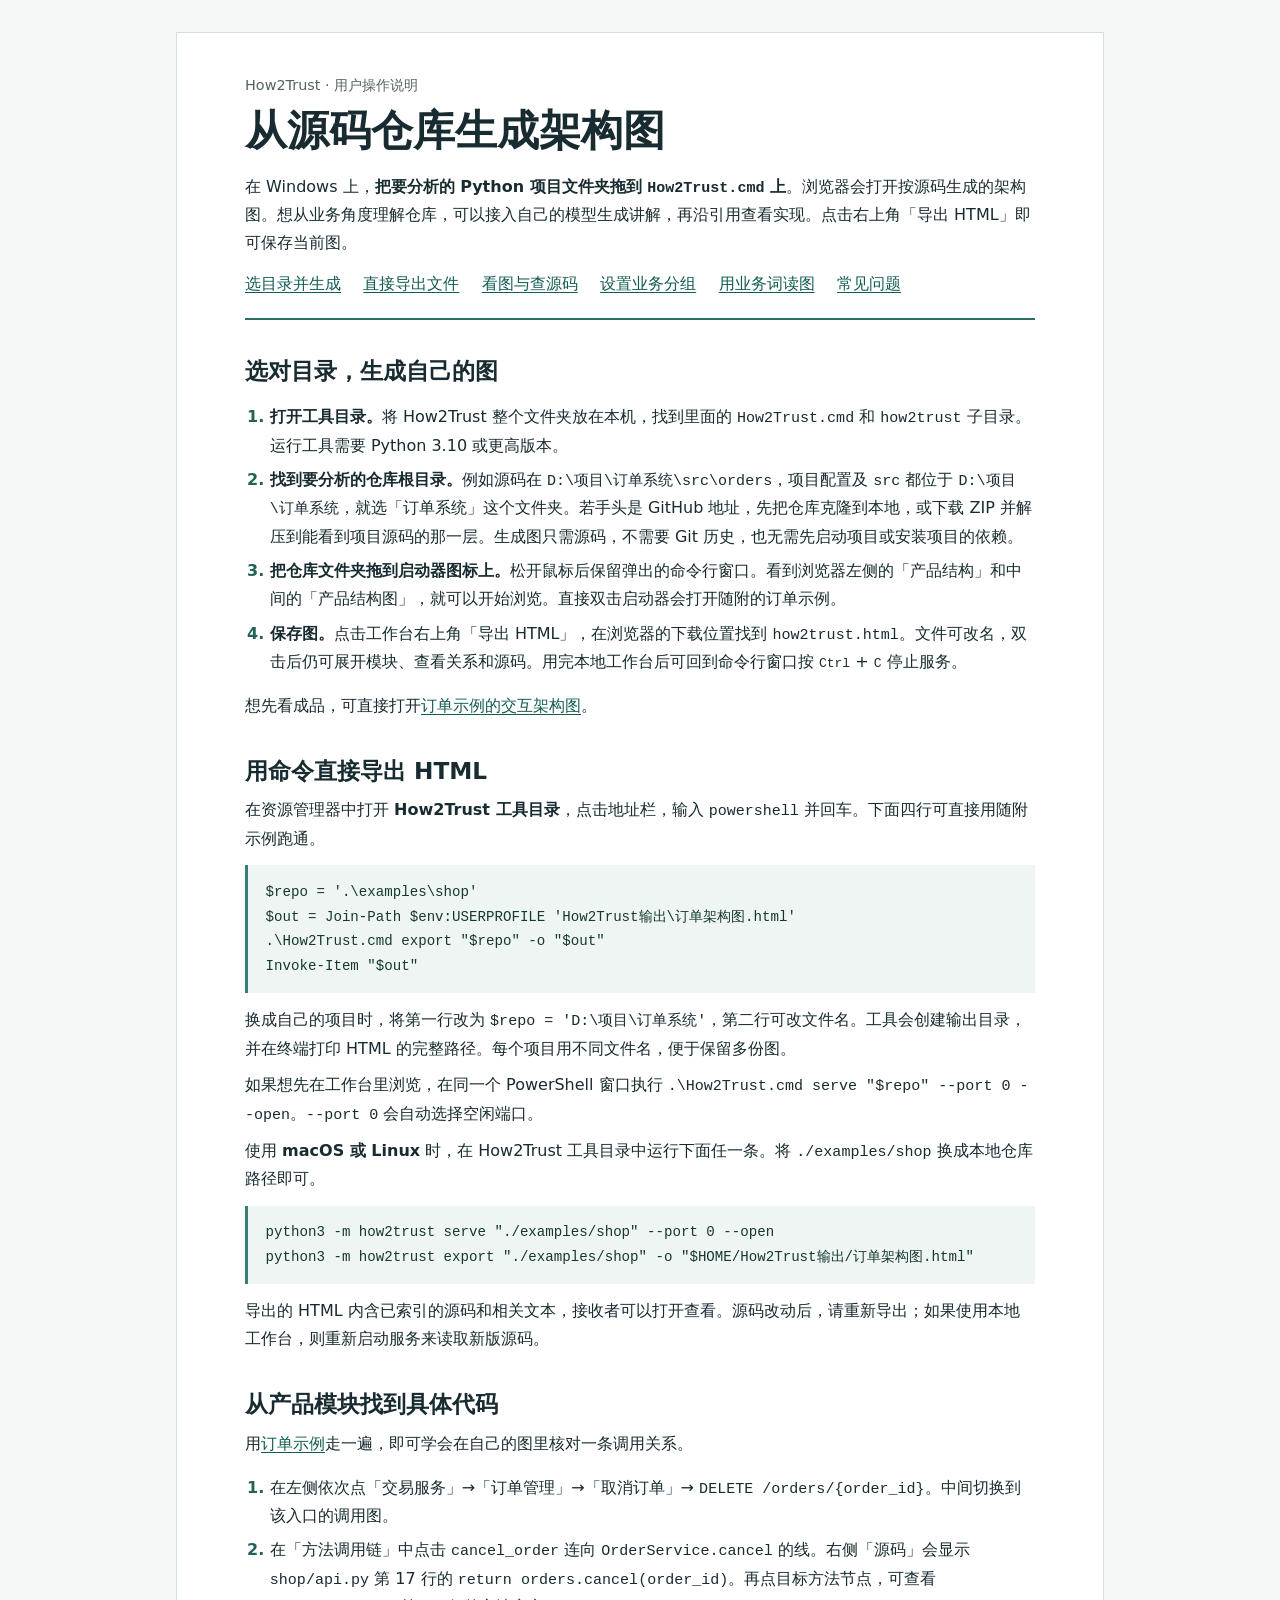
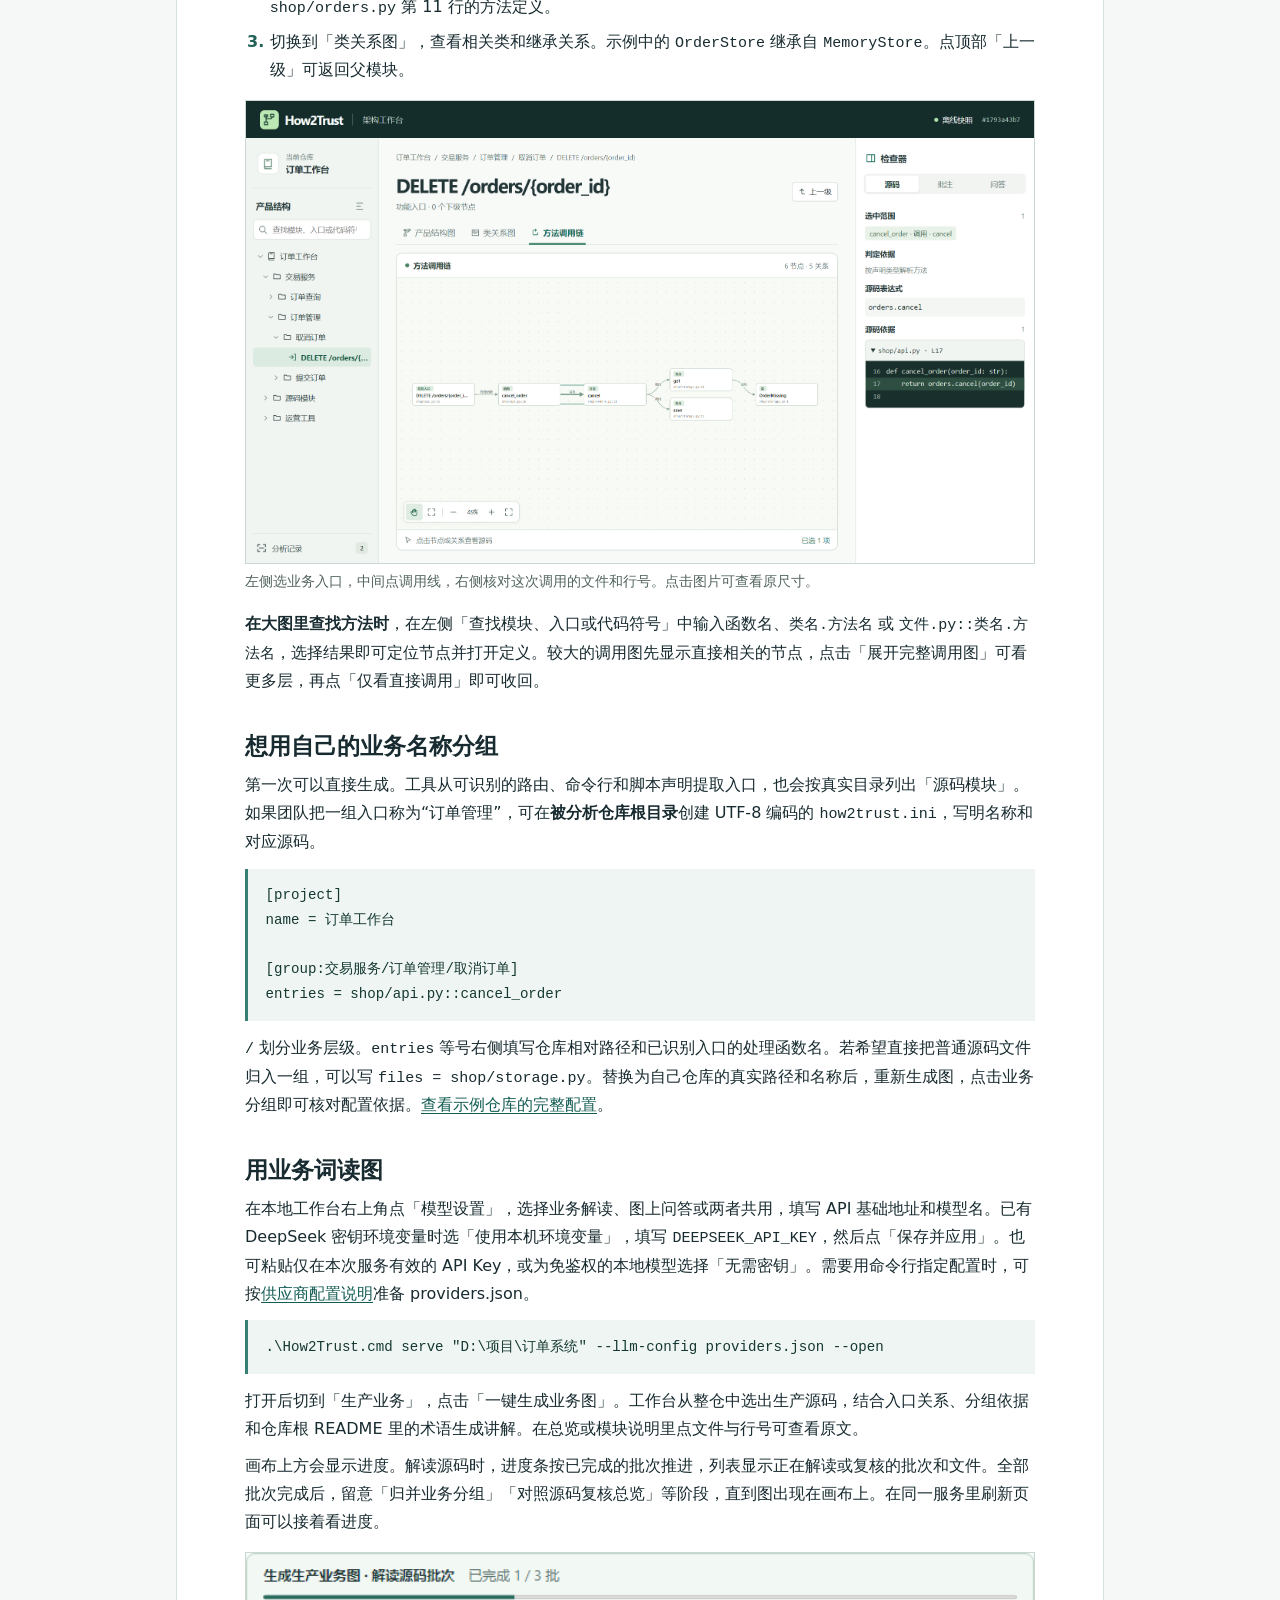
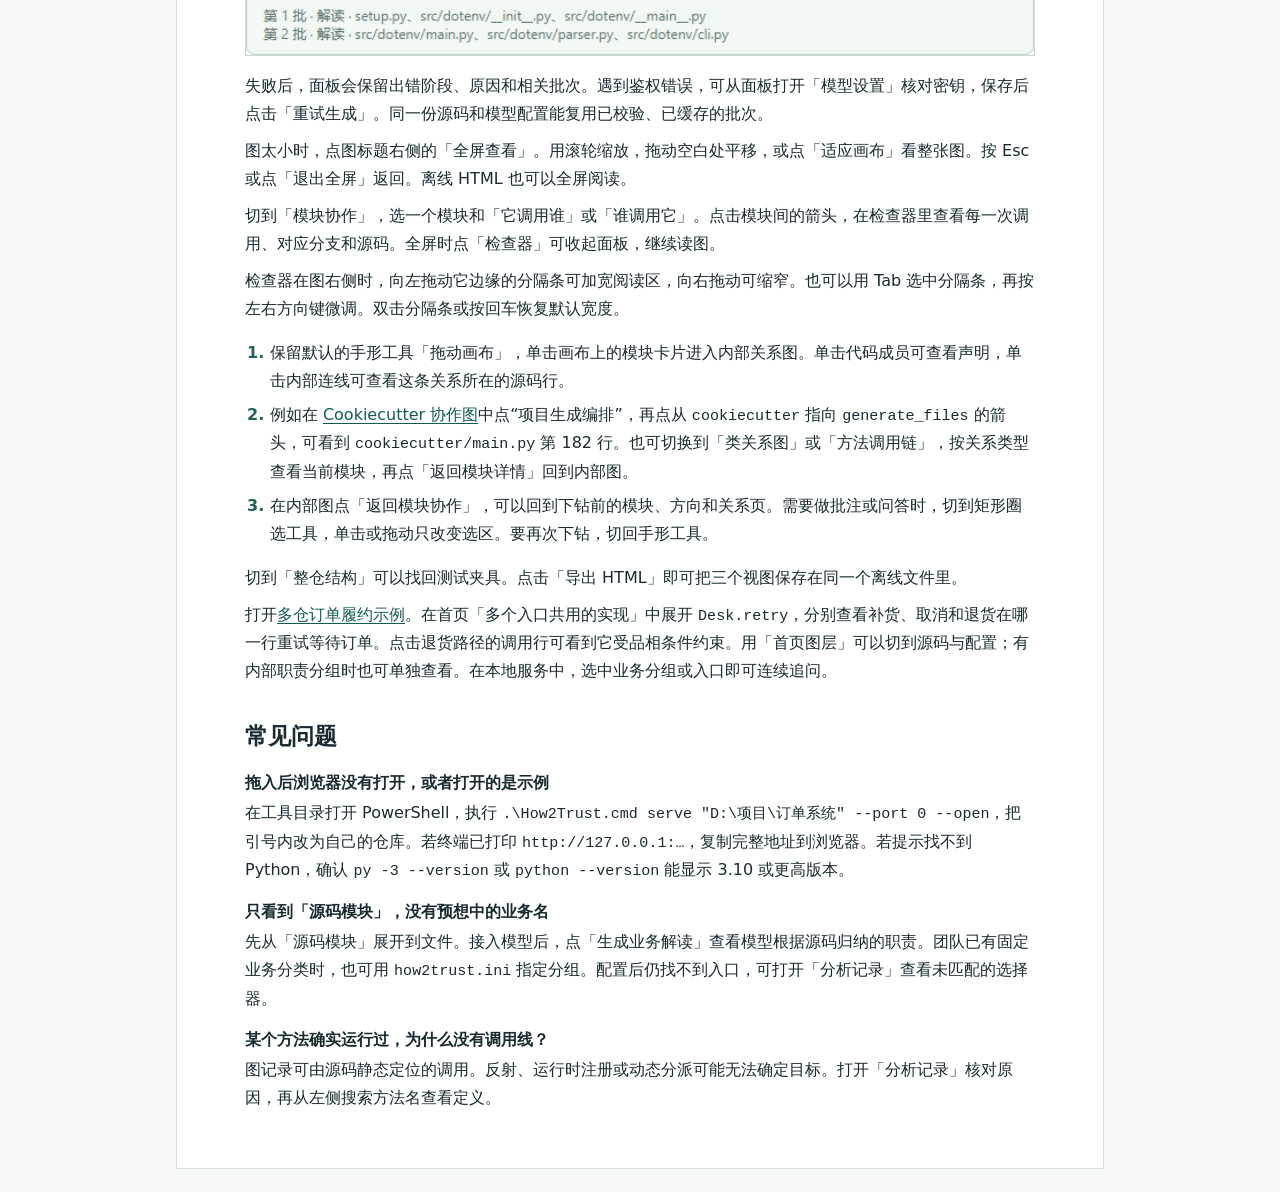
==== docs/从源码仓库生成架构图.html @ aecd78a7 "Initial release of ProductGrapher 0.3.0" ====
<!doctype html>
<html lang="zh-CN">
<head>
  <meta charset="utf-8">
  <meta name="viewport" content="width=device-width, initial-scale=1">
  <title>从源码仓库生成架构图 · How2Trust 操作说明</title>
  <style>
    :root { color-scheme: light; font-family: "Microsoft YaHei UI", "PingFang SC", system-ui, sans-serif; color: #182b30; background: #f6f8f7; }
    * { box-sizing: border-box; }
    body { margin: 0; line-height: 1.75; }
    main { max-width: 58rem; margin: 2rem auto; padding: 2.5rem clamp(1.1rem, 6vw, 4.25rem); background: white; border: 1px solid #d6e0dc; }
    header { border-bottom: 2px solid #287066; padding-bottom: 1.2rem; }
    .version, figcaption { color: #52645f; font-size: .9rem; }
    h1 { font-size: clamp(1.8rem, 4.5vw, 2.6rem); line-height: 1.25; margin: .45rem 0 .95rem; }
    h2 { font-size: 1.45rem; line-height: 1.4; margin: 2.2rem 0 .55rem; }
    p { margin: .55rem 0; }
    a { color: #125c53; text-underline-offset: .2em; }
    a:focus-visible { outline: 2px solid #167769; outline-offset: 3px; }
    nav { display: flex; flex-wrap: wrap; gap: .4rem 1.4rem; margin: .85rem 0 0; }
    code, pre { font-family: Consolas, "SFMono-Regular", monospace; }
    code { font-size: .94em; overflow-wrap: anywhere; }
    pre { padding: .9rem 1.1rem; margin: .8rem 0; overflow: auto; border-left: 3px solid #367f72; background: #eff5f2; color: #153832; font-size: .94rem; line-height: 1.65; }
    pre code { overflow-wrap: normal; }
    ol { padding-left: 1.55rem; }
    li { margin: .4rem 0; }
    li::marker { color: #226258; font-weight: 700; }
    dt { margin-top: .85rem; font-weight: 650; }
    dd { margin: .15rem 0 0; }
    figure { margin: 1rem 0; }
    figure img { display: block; width: 100%; height: auto; border: 1px solid #cbd7d2; }
    figcaption { margin-top: .35rem; }
    @media (max-width: 42rem) { main { margin: 0; border: 0; } }
    @media print { main { max-width: none; margin: 0; border: 0; padding: 0; } nav { display: none; } h2, dt { break-after: avoid; } pre, figure { break-inside: avoid; } pre { white-space: pre-wrap; } }
  </style>
</head>
<body>
<main>
  <header>
    <div class="version">How2Trust · 用户操作说明</div>
    <h1>从源码仓库生成架构图</h1>
    <p>在 Windows 上，<strong>把要分析的 Python 项目文件夹拖到 <code>How2Trust.cmd</code> 上</strong>。浏览器会打开按源码生成的架构图。想从业务角度理解仓库，可以接入自己的模型生成讲解，再沿引用查看实现。点击右上角「导出 HTML」即可保存当前图。</p>
    <nav aria-label="本页目录">
      <a href="#start">选目录并生成</a><a href="#export">直接导出文件</a><a href="#inspect">看图与查源码</a><a href="#groups">设置业务分组</a><a href="#semantics">用业务词读图</a><a href="#help">常见问题</a>
    </nav>
  </header>

  <section id="start">
    <h2>选对目录，生成自己的图</h2>
    <ol>
      <li><strong>打开工具目录。</strong>将 How2Trust 整个文件夹放在本机，找到里面的 <code>How2Trust.cmd</code> 和 <code>how2trust</code> 子目录。运行工具需要 Python 3.10 或更高版本。</li>
      <li><strong>找到要分析的仓库根目录。</strong>例如源码在 <code>D:\项目\订单系统\src\orders</code>，项目配置及 <code>src</code> 都位于 <code>D:\项目\订单系统</code>，就选「订单系统」这个文件夹。若手头是 GitHub 地址，先把仓库克隆到本地，或下载 ZIP 并解压到能看到项目源码的那一层。生成图只需源码，不需要 Git 历史，也无需先启动项目或安装项目的依赖。</li>
      <li><strong>把仓库文件夹拖到启动器图标上。</strong>松开鼠标后保留弹出的命令行窗口。看到浏览器左侧的「产品结构」和中间的「产品结构图」，就可以开始浏览。直接双击启动器会打开随附的订单示例。</li>
      <li><strong>保存图。</strong>点击工作台右上角「导出 HTML」，在浏览器的下载位置找到 <code>how2trust.html</code>。文件可改名，双击后仍可展开模块、查看关系和源码。用完本地工作台后可回到命令行窗口按 <kbd>Ctrl</kbd> + <kbd>C</kbd> 停止服务。</li>
    </ol>
    <p>想先看成品，可直接打开<a href="../examples/order-map.html">订单示例的交互架构图</a>。</p>
  </section>

  <section id="export">
    <h2>用命令直接导出 HTML</h2>
    <p>在资源管理器中打开 <strong>How2Trust 工具目录</strong>，点击地址栏，输入 <code>powershell</code> 并回车。下面四行可直接用随附示例跑通。</p>
    <pre><code>$repo = '.\examples\shop'
$out = Join-Path $env:USERPROFILE 'How2Trust输出\订单架构图.html'
.\How2Trust.cmd export "$repo" -o "$out"
Invoke-Item "$out"</code></pre>
    <p>换成自己的项目时，将第一行改为 <code>$repo = 'D:\项目\订单系统'</code>，第二行可改文件名。工具会创建输出目录，并在终端打印 HTML 的完整路径。每个项目用不同文件名，便于保留多份图。</p>
    <p>如果想先在工作台里浏览，在同一个 PowerShell 窗口执行 <code>.\How2Trust.cmd serve "$repo" --port 0 --open</code>。<code>--port 0</code> 会自动选择空闲端口。</p>
    <p>使用 <strong>macOS 或 Linux</strong> 时，在 How2Trust 工具目录中运行下面任一条。将 <code>./examples/shop</code> 换成本地仓库路径即可。</p>
    <pre><code>python3 -m how2trust serve "./examples/shop" --port 0 --open
python3 -m how2trust export "./examples/shop" -o "$HOME/How2Trust输出/订单架构图.html"</code></pre>
    <p>导出的 HTML 内含已索引的源码和相关文本，接收者可以打开查看。源码改动后，请重新导出；如果使用本地工作台，则重新启动服务来读取新版源码。</p>
  </section>

  <section id="inspect">
    <h2>从产品模块找到具体代码</h2>
    <p>用<a href="../examples/order-map.html">订单示例</a>走一遍，即可学会在自己的图里核对一条调用关系。</p>
    <ol>
      <li>在左侧依次点「交易服务」→「订单管理」→「取消订单」→ <code>DELETE /orders/{order_id}</code>。中间切换到该入口的调用图。</li>
      <li>在「方法调用链」中点击 <code>cancel_order</code> 连向 <code>OrderService.cancel</code> 的线。右侧「源码」会显示 <code>shop/api.py</code> 第 17 行的 <code>return orders.cancel(order_id)</code>。再点目标方法节点，可查看 <code>shop/orders.py</code> 第 11 行的方法定义。</li>
      <li>切换到「类关系图」，查看相关类和继承关系。示例中的 <code>OrderStore</code> 继承自 <code>MemoryStore</code>。点顶部「上一级」可返回父模块。</li>
    </ol>
    <figure>
      <a href="images/order-call-chain.png" aria-label="查看订单调用链原尺寸截图"><img src="images/order-call-chain.png" alt="订单示例中选中取消订单的调用线，右侧源码面板显示 shop/api.py 第 17 行"></a>
      <figcaption>左侧选业务入口，中间点调用线，右侧核对这次调用的文件和行号。点击图片可查看原尺寸。</figcaption>
    </figure>
    <p><strong>在大图里查找方法时</strong>，在左侧「查找模块、入口或代码符号」中输入函数名、<code>类名.方法名</code> 或 <code>文件.py::类名.方法名</code>，选择结果即可定位节点并打开定义。较大的调用图先显示直接相关的节点，点击「展开完整调用图」可看更多层，再点「仅看直接调用」即可收回。</p>
  </section>

  <section id="groups">
    <h2>想用自己的业务名称分组</h2>
    <p>第一次可以直接生成。工具从可识别的路由、命令行和脚本声明提取入口，也会按真实目录列出「源码模块」。如果团队把一组入口称为“订单管理”，可在<strong>被分析仓库根目录</strong>创建 UTF-8 编码的 <code>how2trust.ini</code>，写明名称和对应源码。</p>
    <pre><code>[project]
name = 订单工作台

[group:交易服务/订单管理/取消订单]
entries = shop/api.py::cancel_order</code></pre>
    <p><code>/</code> 划分业务层级。<code>entries</code> 等号右侧填写仓库相对路径和已识别入口的处理函数名。若希望直接把普通源码文件归入一组，可以写 <code>files = shop/storage.py</code>。替换为自己仓库的真实路径和名称后，重新生成图，点击业务分组即可核对配置依据。<a href="../examples/shop/how2trust.ini">查看示例仓库的完整配置</a>。</p>
  </section>

  <section id="semantics">
    <h2>用业务词读图</h2>
    <p>在本地工作台右上角点「模型设置」，选择业务解读、图上问答或两者共用，填写 API 基础地址和模型名。已有 DeepSeek 密钥环境变量时选「使用本机环境变量」，填写 <code>DEEPSEEK_API_KEY</code>，然后点「保存并应用」。也可粘贴仅在本次服务有效的 API Key，或为免鉴权的本地模型选择「无需密钥」。需要用命令行指定配置时，可按<a href="../README.md#接入本地或云端模型">供应商配置说明</a>准备 providers.json。</p>
    <pre><code>.\How2Trust.cmd serve "D:\项目\订单系统" --llm-config providers.json --open</code></pre>
    <p>打开后切到「生产业务」，点击「一键生成业务图」。工作台从整仓中选出生产源码，结合入口关系、分组依据和仓库根 README 里的术语生成讲解。在总览或模块说明里点文件与行号可查看原文。</p>
    <p>画布上方会显示进度。解读源码时，进度条按已完成的批次推进，列表显示正在解读或复核的批次和文件。全部批次完成后，留意「归并业务分组」「对照源码复核总览」等阶段，直到图出现在画布上。在同一服务里刷新页面可以接着看进度。</p>
    <figure><img src="images/production-generation-progress.png" alt="python-dotenv 试跑中已完成 1/3 批，另外两批仍在解读源码"></figure>
    <p>失败后，面板会保留出错阶段、原因和相关批次。遇到鉴权错误，可从面板打开「模型设置」核对密钥，保存后点击「重试生成」。同一份源码和模型配置能复用已校验、已缓存的批次。</p>
    <p>图太小时，点图标题右侧的「全屏查看」。用滚轮缩放，拖动空白处平移，或点「适应画布」看整张图。按 Esc 或点「退出全屏」返回。离线 HTML 也可以全屏阅读。</p>
    <p>切到「模块协作」，选一个模块和「它调用谁」或「谁调用它」。点击模块间的箭头，在检查器里查看每一次调用、对应分支和源码。全屏时点「检查器」可收起面板，继续读图。</p>
    <p>检查器在图右侧时，向左拖动它边缘的分隔条可加宽阅读区，向右拖动可缩窄。也可以用 Tab 选中分隔条，再按左右方向键微调。双击分隔条或按回车恢复默认宽度。</p>
    <ol>
      <li>保留默认的手形工具「拖动画布」，单击画布上的模块卡片进入内部关系图。单击代码成员可查看声明，单击内部连线可查看这条关系所在的源码行。</li>
      <li>例如在 <a href="../examples/cookiecutter-2.6.0/workbench.html#view=collaboration">Cookiecutter 协作图</a>中点“项目生成编排”，再点从 <code>cookiecutter</code> 指向 <code>generate_files</code> 的箭头，可看到 <code>cookiecutter/main.py</code> 第 182 行。也可切换到「类关系图」或「方法调用链」，按关系类型查看当前模块，再点「返回模块详情」回到内部图。</li>
      <li>在内部图点「返回模块协作」，可以回到下钻前的模块、方向和关系页。需要做批注或问答时，切到矩形圈选工具，单击或拖动只改变选区。要再次下钻，切回手形工具。</li>
    </ol>
    <p>切到「整仓结构」可以找回测试夹具。点击「导出 HTML」即可把三个视图保存在同一个离线文件里。</p>
    <p>打开<a href="../audit/fulfillment-deepseek-improved/architecture.html">多仓订单履约示例</a>。在首页「多个入口共用的实现」中展开 <code>Desk.retry</code>，分别查看补货、取消和退货在哪一行重试等待订单。点击退货路径的调用行可看到它受品相条件约束。用「首页图层」可以切到源码与配置；有内部职责分组时也可单独查看。在本地服务中，选中业务分组或入口即可连续追问。</p>
  </section>

  <section id="help">
    <h2>常见问题</h2>
    <dl>
      <dt>拖入后浏览器没有打开，或者打开的是示例</dt>
      <dd>在工具目录打开 PowerShell，执行 <code>.\How2Trust.cmd serve "D:\项目\订单系统" --port 0 --open</code>，把引号内改为自己的仓库。若终端已打印 <code>http://127.0.0.1:…</code>，复制完整地址到浏览器。若提示找不到 Python，确认 <code>py -3 --version</code> 或 <code>python --version</code> 能显示 3.10 或更高版本。</dd>
      <dt>只看到「源码模块」，没有预想中的业务名</dt>
      <dd>先从「源码模块」展开到文件。接入模型后，点「生成业务解读」查看模型根据源码归纳的职责。团队已有固定业务分类时，也可用 <code>how2trust.ini</code> 指定分组。配置后仍找不到入口，可打开「分析记录」查看未匹配的选择器。</dd>
      <dt>某个方法确实运行过，为什么没有调用线？</dt>
      <dd>图记录可由源码静态定位的调用。反射、运行时注册或动态分派可能无法确定目标。打开「分析记录」核对原因，再从左侧搜索方法名查看定义。</dd>
    </dl>
  </section>
</main>
</body>
</html>
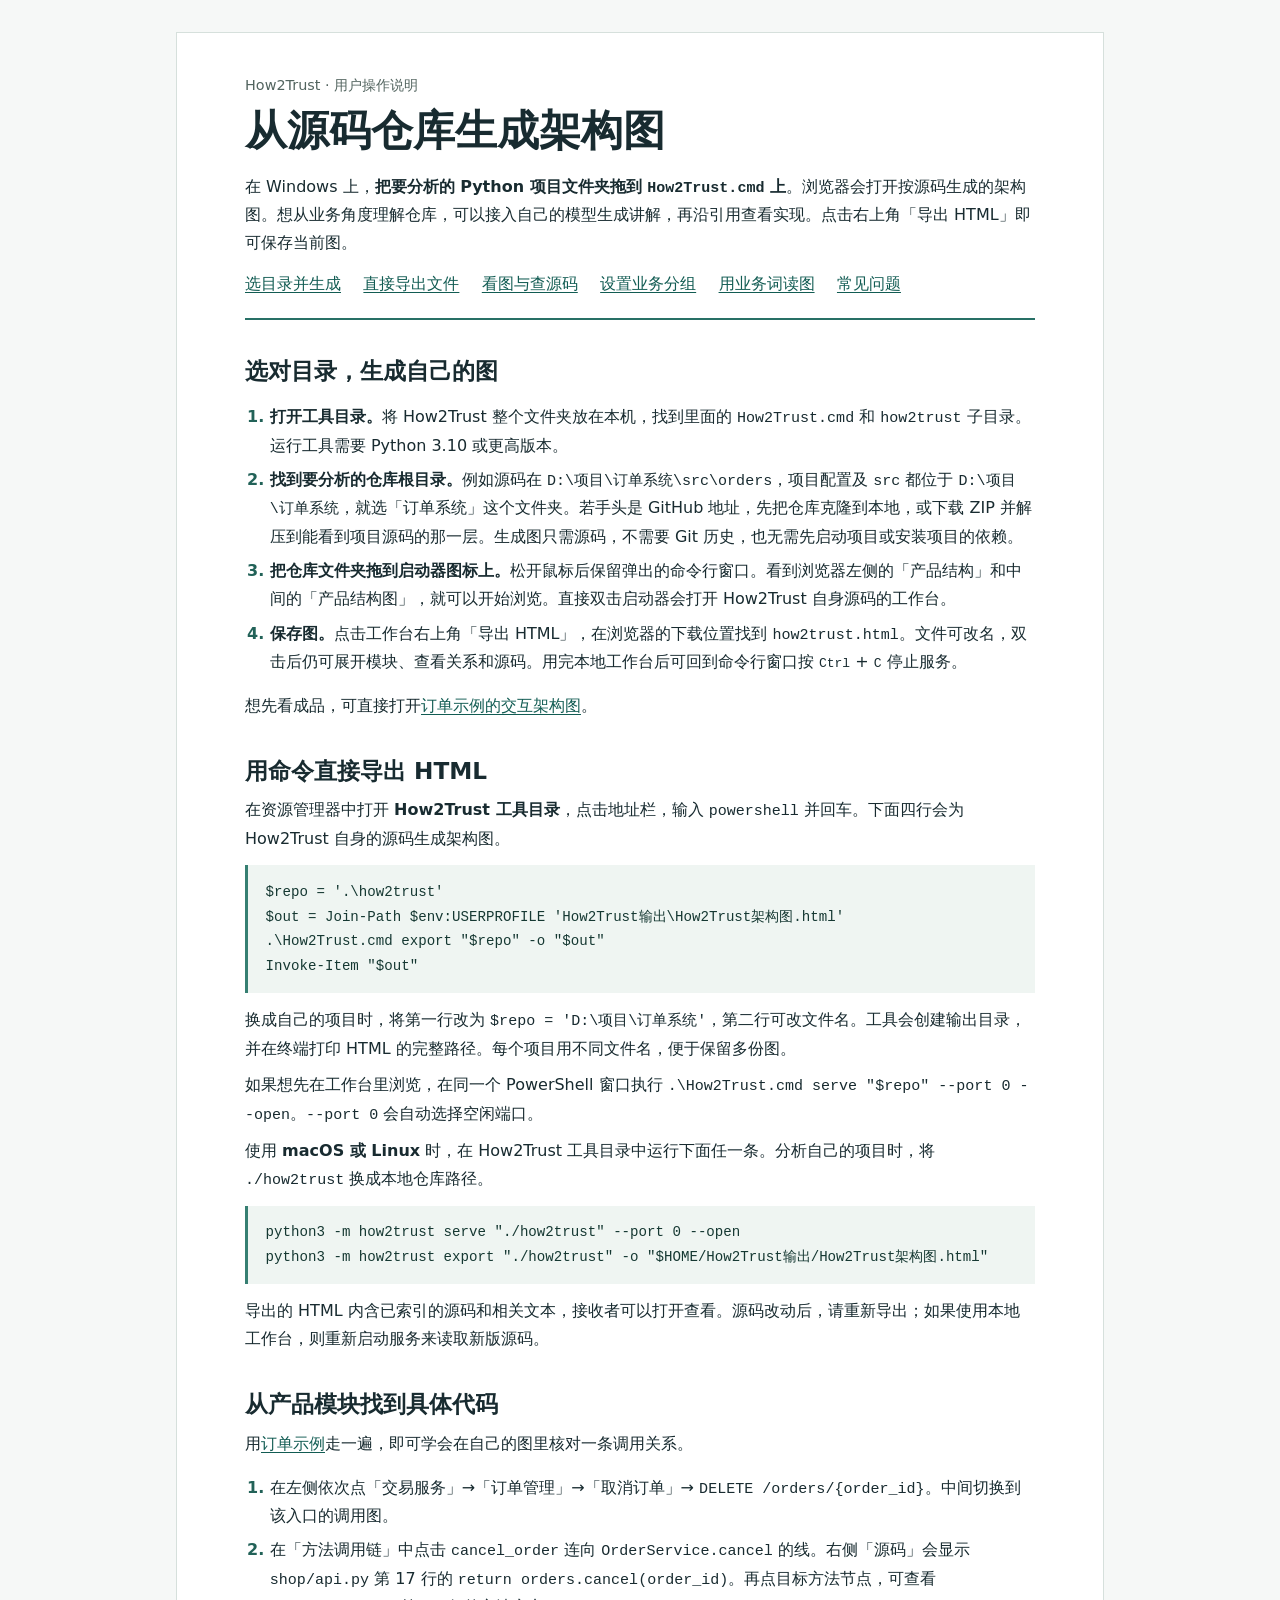
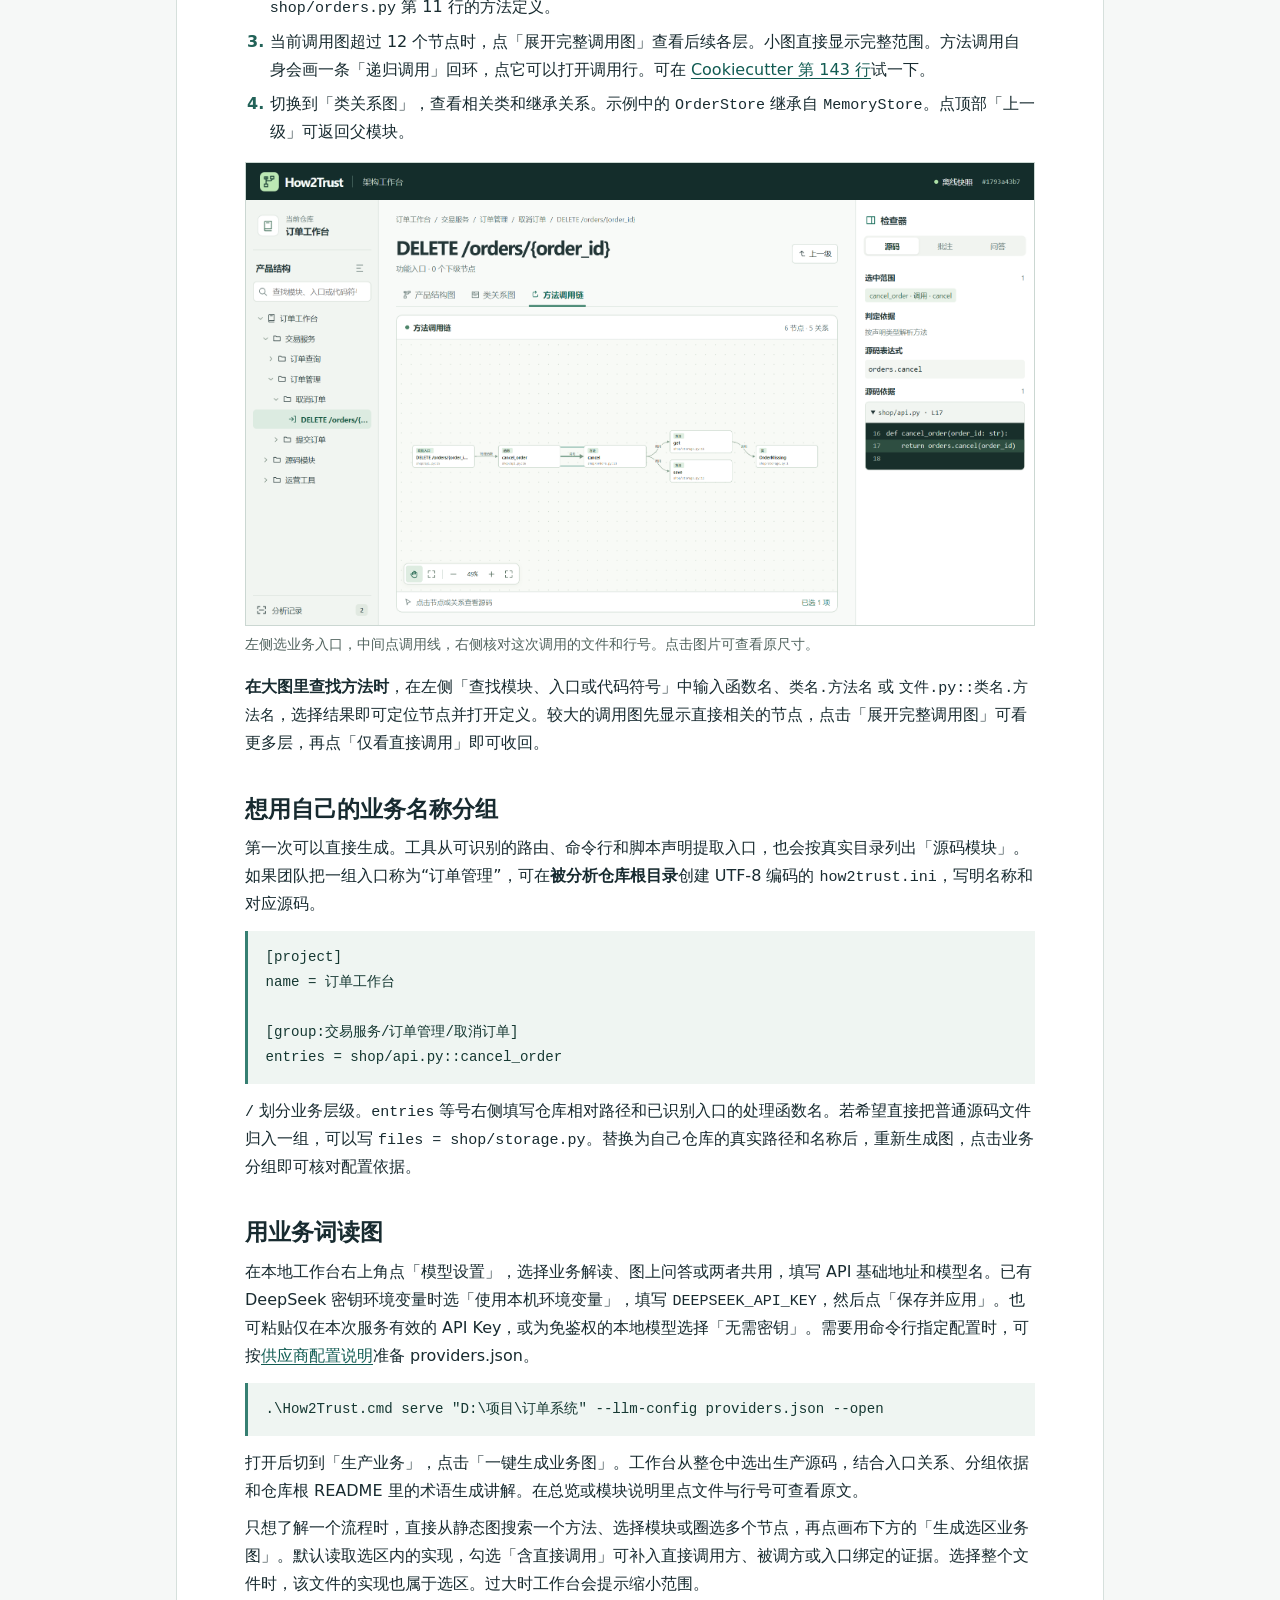
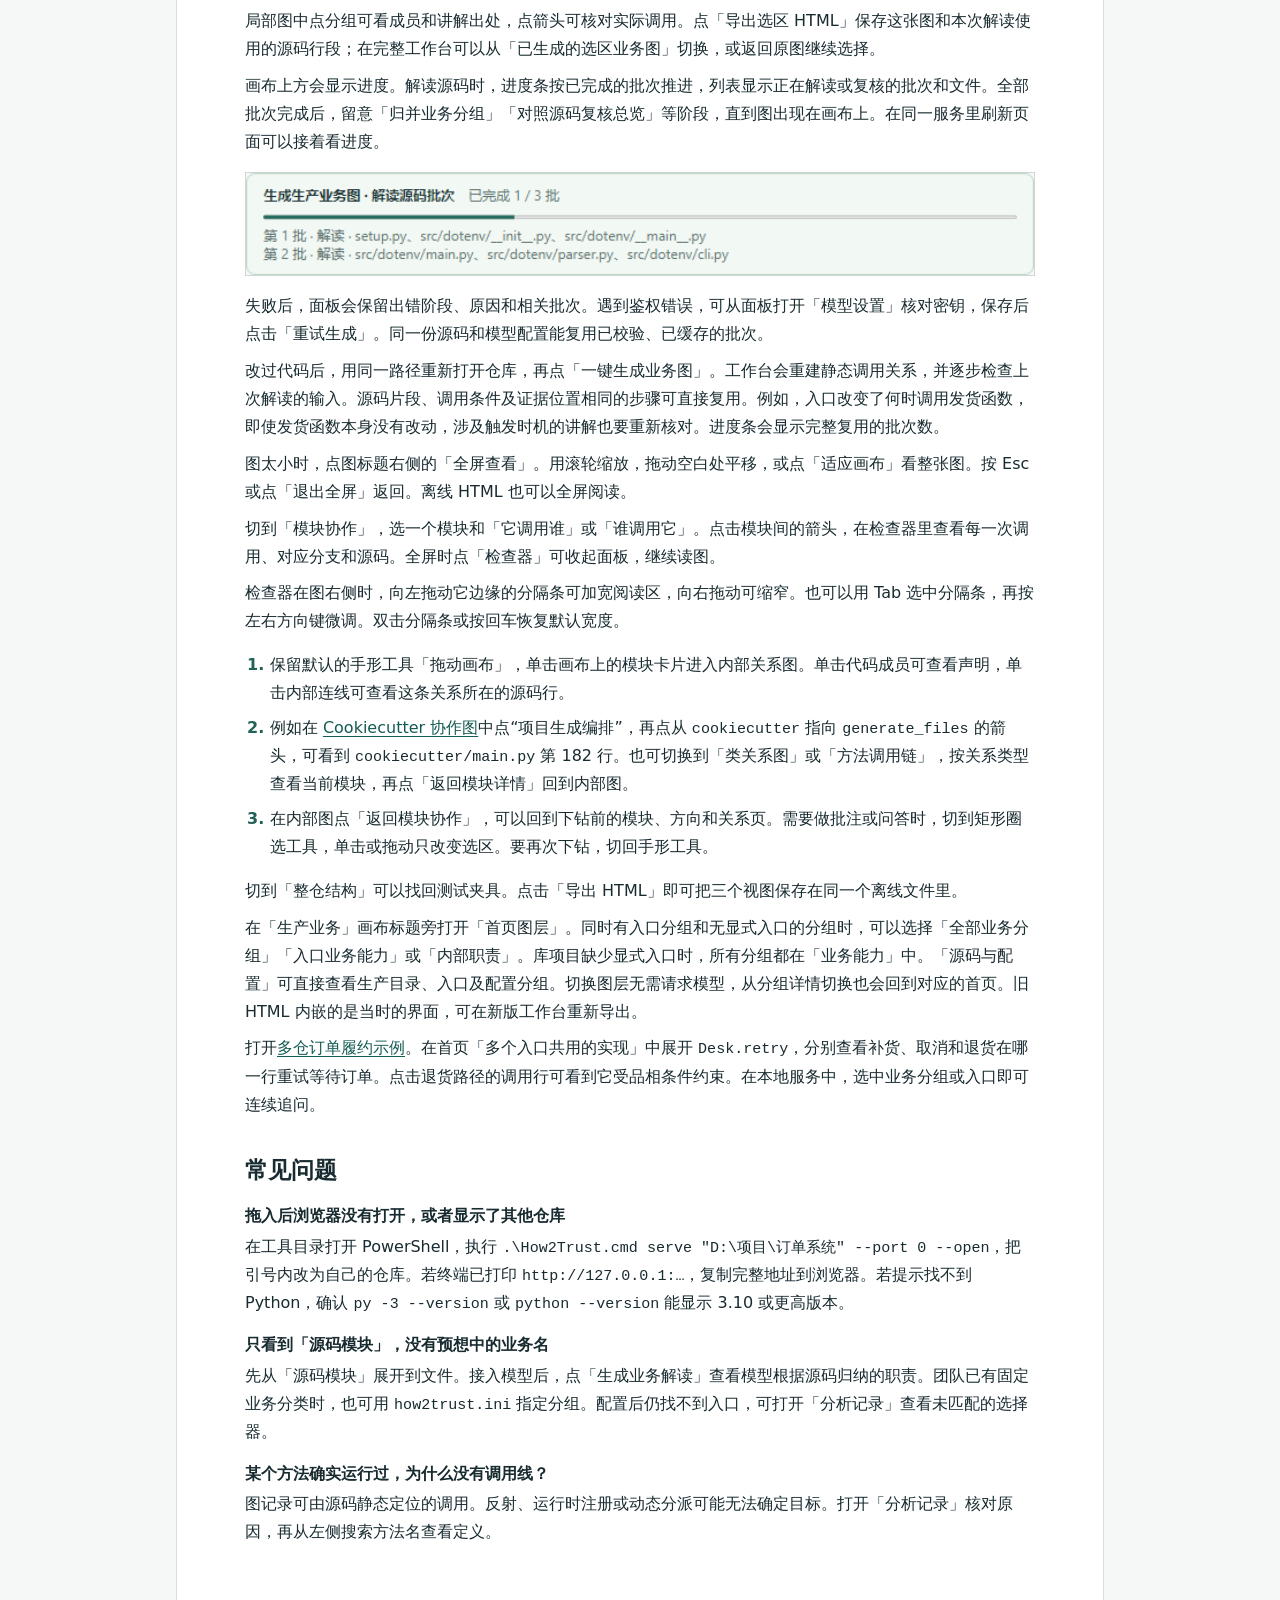
==== commit 88f4bb3f: "支持业务图增量生成与选区解读，发布 GraphRAG 评测结果 按源码块、调用方上下文和模型配置复用讲解与审校结果。保留整仓生成， 支持从静态图选区生成局部业务图，可纳入直接调用关系并导出离线 HTM" ====
--- a/docs/从源码仓库生成架构图.html
+++ b/docs/从源码仓库生成架构图.html
@@ -49,7 +49,7 @@
     <ol>
       <li><strong>打开工具目录。</strong>将 How2Trust 整个文件夹放在本机，找到里面的 <code>How2Trust.cmd</code> 和 <code>how2trust</code> 子目录。运行工具需要 Python 3.10 或更高版本。</li>
       <li><strong>找到要分析的仓库根目录。</strong>例如源码在 <code>D:\项目\订单系统\src\orders</code>，项目配置及 <code>src</code> 都位于 <code>D:\项目\订单系统</code>，就选「订单系统」这个文件夹。若手头是 GitHub 地址，先把仓库克隆到本地，或下载 ZIP 并解压到能看到项目源码的那一层。生成图只需源码，不需要 Git 历史，也无需先启动项目或安装项目的依赖。</li>
-      <li><strong>把仓库文件夹拖到启动器图标上。</strong>松开鼠标后保留弹出的命令行窗口。看到浏览器左侧的「产品结构」和中间的「产品结构图」，就可以开始浏览。直接双击启动器会打开随附的订单示例。</li>
+      <li><strong>把仓库文件夹拖到启动器图标上。</strong>松开鼠标后保留弹出的命令行窗口。看到浏览器左侧的「产品结构」和中间的「产品结构图」，就可以开始浏览。直接双击启动器会打开 How2Trust 自身源码的工作台。</li>
       <li><strong>保存图。</strong>点击工作台右上角「导出 HTML」，在浏览器的下载位置找到 <code>how2trust.html</code>。文件可改名，双击后仍可展开模块、查看关系和源码。用完本地工作台后可回到命令行窗口按 <kbd>Ctrl</kbd> + <kbd>C</kbd> 停止服务。</li>
     </ol>
     <p>想先看成品，可直接打开<a href="../examples/order-map.html">订单示例的交互架构图</a>。</p>
@@ -57,16 +57,16 @@
 
   <section id="export">
     <h2>用命令直接导出 HTML</h2>
-    <p>在资源管理器中打开 <strong>How2Trust 工具目录</strong>，点击地址栏，输入 <code>powershell</code> 并回车。下面四行可直接用随附示例跑通。</p>
-    <pre><code>$repo = '.\examples\shop'
-$out = Join-Path $env:USERPROFILE 'How2Trust输出\订单架构图.html'
+    <p>在资源管理器中打开 <strong>How2Trust 工具目录</strong>，点击地址栏，输入 <code>powershell</code> 并回车。下面四行会为 How2Trust 自身的源码生成架构图。</p>
+    <pre><code>$repo = '.\how2trust'
+$out = Join-Path $env:USERPROFILE 'How2Trust输出\How2Trust架构图.html'
 .\How2Trust.cmd export "$repo" -o "$out"
 Invoke-Item "$out"</code></pre>
     <p>换成自己的项目时，将第一行改为 <code>$repo = 'D:\项目\订单系统'</code>，第二行可改文件名。工具会创建输出目录，并在终端打印 HTML 的完整路径。每个项目用不同文件名，便于保留多份图。</p>
     <p>如果想先在工作台里浏览，在同一个 PowerShell 窗口执行 <code>.\How2Trust.cmd serve "$repo" --port 0 --open</code>。<code>--port 0</code> 会自动选择空闲端口。</p>
-    <p>使用 <strong>macOS 或 Linux</strong> 时，在 How2Trust 工具目录中运行下面任一条。将 <code>./examples/shop</code> 换成本地仓库路径即可。</p>
-    <pre><code>python3 -m how2trust serve "./examples/shop" --port 0 --open
-python3 -m how2trust export "./examples/shop" -o "$HOME/How2Trust输出/订单架构图.html"</code></pre>
+    <p>使用 <strong>macOS 或 Linux</strong> 时，在 How2Trust 工具目录中运行下面任一条。分析自己的项目时，将 <code>./how2trust</code> 换成本地仓库路径。</p>
+    <pre><code>python3 -m how2trust serve "./how2trust" --port 0 --open
+python3 -m how2trust export "./how2trust" -o "$HOME/How2Trust输出/How2Trust架构图.html"</code></pre>
     <p>导出的 HTML 内含已索引的源码和相关文本，接收者可以打开查看。源码改动后，请重新导出；如果使用本地工作台，则重新启动服务来读取新版源码。</p>
   </section>
 
@@ -76,6 +76,7 @@
     <ol>
       <li>在左侧依次点「交易服务」→「订单管理」→「取消订单」→ <code>DELETE /orders/{order_id}</code>。中间切换到该入口的调用图。</li>
       <li>在「方法调用链」中点击 <code>cancel_order</code> 连向 <code>OrderService.cancel</code> 的线。右侧「源码」会显示 <code>shop/api.py</code> 第 17 行的 <code>return orders.cancel(order_id)</code>。再点目标方法节点，可查看 <code>shop/orders.py</code> 第 11 行的方法定义。</li>
+      <li>当前调用图超过 12 个节点时，点「展开完整调用图」查看后续各层。小图直接显示完整范围。方法调用自身会画一条「递归调用」回环，点它可以打开调用行。可在 <a href="../examples/cookiecutter-2.6.0/workbench.html#file=cookiecutter%2Fmain.py&amp;line=143">Cookiecutter 第 143 行</a>试一下。</li>
       <li>切换到「类关系图」，查看相关类和继承关系。示例中的 <code>OrderStore</code> 继承自 <code>MemoryStore</code>。点顶部「上一级」可返回父模块。</li>
     </ol>
     <figure>
@@ -93,7 +94,7 @@
 
 [group:交易服务/订单管理/取消订单]
 entries = shop/api.py::cancel_order</code></pre>
-    <p><code>/</code> 划分业务层级。<code>entries</code> 等号右侧填写仓库相对路径和已识别入口的处理函数名。若希望直接把普通源码文件归入一组，可以写 <code>files = shop/storage.py</code>。替换为自己仓库的真实路径和名称后，重新生成图，点击业务分组即可核对配置依据。<a href="../examples/shop/how2trust.ini">查看示例仓库的完整配置</a>。</p>
+    <p><code>/</code> 划分业务层级。<code>entries</code> 等号右侧填写仓库相对路径和已识别入口的处理函数名。若希望直接把普通源码文件归入一组，可以写 <code>files = shop/storage.py</code>。替换为自己仓库的真实路径和名称后，重新生成图，点击业务分组即可核对配置依据。</p>
   </section>
 
   <section id="semantics">
@@ -101,9 +102,12 @@
     <p>在本地工作台右上角点「模型设置」，选择业务解读、图上问答或两者共用，填写 API 基础地址和模型名。已有 DeepSeek 密钥环境变量时选「使用本机环境变量」，填写 <code>DEEPSEEK_API_KEY</code>，然后点「保存并应用」。也可粘贴仅在本次服务有效的 API Key，或为免鉴权的本地模型选择「无需密钥」。需要用命令行指定配置时，可按<a href="../README.md#接入本地或云端模型">供应商配置说明</a>准备 providers.json。</p>
     <pre><code>.\How2Trust.cmd serve "D:\项目\订单系统" --llm-config providers.json --open</code></pre>
     <p>打开后切到「生产业务」，点击「一键生成业务图」。工作台从整仓中选出生产源码，结合入口关系、分组依据和仓库根 README 里的术语生成讲解。在总览或模块说明里点文件与行号可查看原文。</p>
+    <p>只想了解一个流程时，直接从静态图搜索一个方法、选择模块或圈选多个节点，再点画布下方的「生成选区业务图」。默认读取选区内的实现，勾选「含直接调用」可补入直接调用方、被调方或入口绑定的证据。选择整个文件时，该文件的实现也属于选区。过大时工作台会提示缩小范围。</p>
+    <p>局部图中点分组可看成员和讲解出处，点箭头可核对实际调用。点「导出选区 HTML」保存这张图和本次解读使用的源码行段；在完整工作台可以从「已生成的选区业务图」切换，或返回原图继续选择。</p>
     <p>画布上方会显示进度。解读源码时，进度条按已完成的批次推进，列表显示正在解读或复核的批次和文件。全部批次完成后，留意「归并业务分组」「对照源码复核总览」等阶段，直到图出现在画布上。在同一服务里刷新页面可以接着看进度。</p>
     <figure><img src="images/production-generation-progress.png" alt="python-dotenv 试跑中已完成 1/3 批，另外两批仍在解读源码"></figure>
     <p>失败后，面板会保留出错阶段、原因和相关批次。遇到鉴权错误，可从面板打开「模型设置」核对密钥，保存后点击「重试生成」。同一份源码和模型配置能复用已校验、已缓存的批次。</p>
+    <p>改过代码后，用同一路径重新打开仓库，再点「一键生成业务图」。工作台会重建静态调用关系，并逐步检查上次解读的输入。源码片段、调用条件及证据位置相同的步骤可直接复用。例如，入口改变了何时调用发货函数，即使发货函数本身没有改动，涉及触发时机的讲解也要重新核对。进度条会显示完整复用的批次数。</p>
     <p>图太小时，点图标题右侧的「全屏查看」。用滚轮缩放，拖动空白处平移，或点「适应画布」看整张图。按 Esc 或点「退出全屏」返回。离线 HTML 也可以全屏阅读。</p>
     <p>切到「模块协作」，选一个模块和「它调用谁」或「谁调用它」。点击模块间的箭头，在检查器里查看每一次调用、对应分支和源码。全屏时点「检查器」可收起面板，继续读图。</p>
     <p>检查器在图右侧时，向左拖动它边缘的分隔条可加宽阅读区，向右拖动可缩窄。也可以用 Tab 选中分隔条，再按左右方向键微调。双击分隔条或按回车恢复默认宽度。</p>
@@ -113,13 +117,14 @@
       <li>在内部图点「返回模块协作」，可以回到下钻前的模块、方向和关系页。需要做批注或问答时，切到矩形圈选工具，单击或拖动只改变选区。要再次下钻，切回手形工具。</li>
     </ol>
     <p>切到「整仓结构」可以找回测试夹具。点击「导出 HTML」即可把三个视图保存在同一个离线文件里。</p>
-    <p>打开<a href="../audit/fulfillment-deepseek-improved/architecture.html">多仓订单履约示例</a>。在首页「多个入口共用的实现」中展开 <code>Desk.retry</code>，分别查看补货、取消和退货在哪一行重试等待订单。点击退货路径的调用行可看到它受品相条件约束。用「首页图层」可以切到源码与配置；有内部职责分组时也可单独查看。在本地服务中，选中业务分组或入口即可连续追问。</p>
+    <p>在「生产业务」画布标题旁打开「首页图层」。同时有入口分组和无显式入口的分组时，可以选择「全部业务分组」「入口业务能力」或「内部职责」。库项目缺少显式入口时，所有分组都在「业务能力」中。「源码与配置」可直接查看生产目录、入口及配置分组。切换图层无需请求模型，从分组详情切换也会回到对应的首页。旧 HTML 内嵌的是当时的界面，可在新版工作台重新导出。</p>
+    <p>打开<a href="../audit/fulfillment-deepseek-improved/architecture.html">多仓订单履约示例</a>。在首页「多个入口共用的实现」中展开 <code>Desk.retry</code>，分别查看补货、取消和退货在哪一行重试等待订单。点击退货路径的调用行可看到它受品相条件约束。在本地服务中，选中业务分组或入口即可连续追问。</p>
   </section>
 
   <section id="help">
     <h2>常见问题</h2>
     <dl>
-      <dt>拖入后浏览器没有打开，或者打开的是示例</dt>
+      <dt>拖入后浏览器没有打开，或者显示了其他仓库</dt>
       <dd>在工具目录打开 PowerShell，执行 <code>.\How2Trust.cmd serve "D:\项目\订单系统" --port 0 --open</code>，把引号内改为自己的仓库。若终端已打印 <code>http://127.0.0.1:…</code>，复制完整地址到浏览器。若提示找不到 Python，确认 <code>py -3 --version</code> 或 <code>python --version</code> 能显示 3.10 或更高版本。</dd>
       <dt>只看到「源码模块」，没有预想中的业务名</dt>
       <dd>先从「源码模块」展开到文件。接入模型后，点「生成业务解读」查看模型根据源码归纳的职责。团队已有固定业务分类时，也可用 <code>how2trust.ini</code> 指定分组。配置后仍找不到入口，可打开「分析记录」查看未匹配的选择器。</dd>
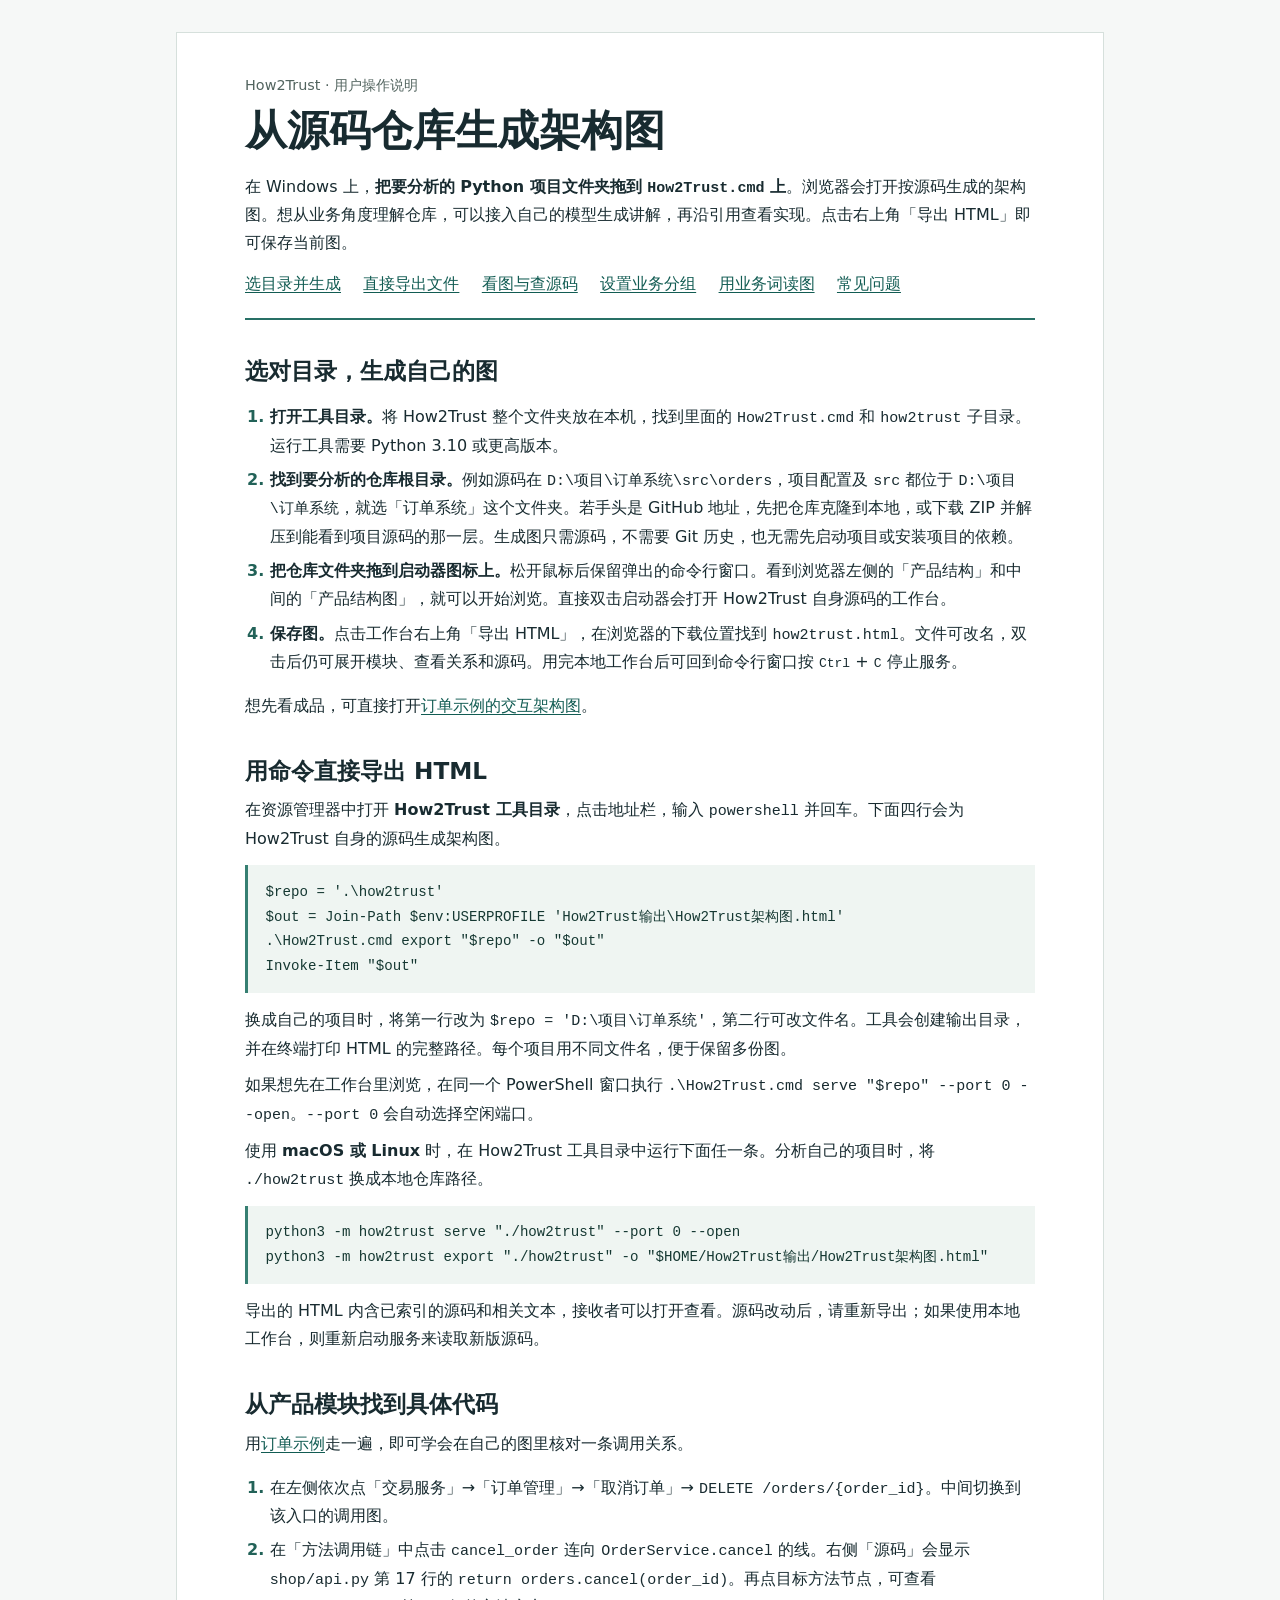
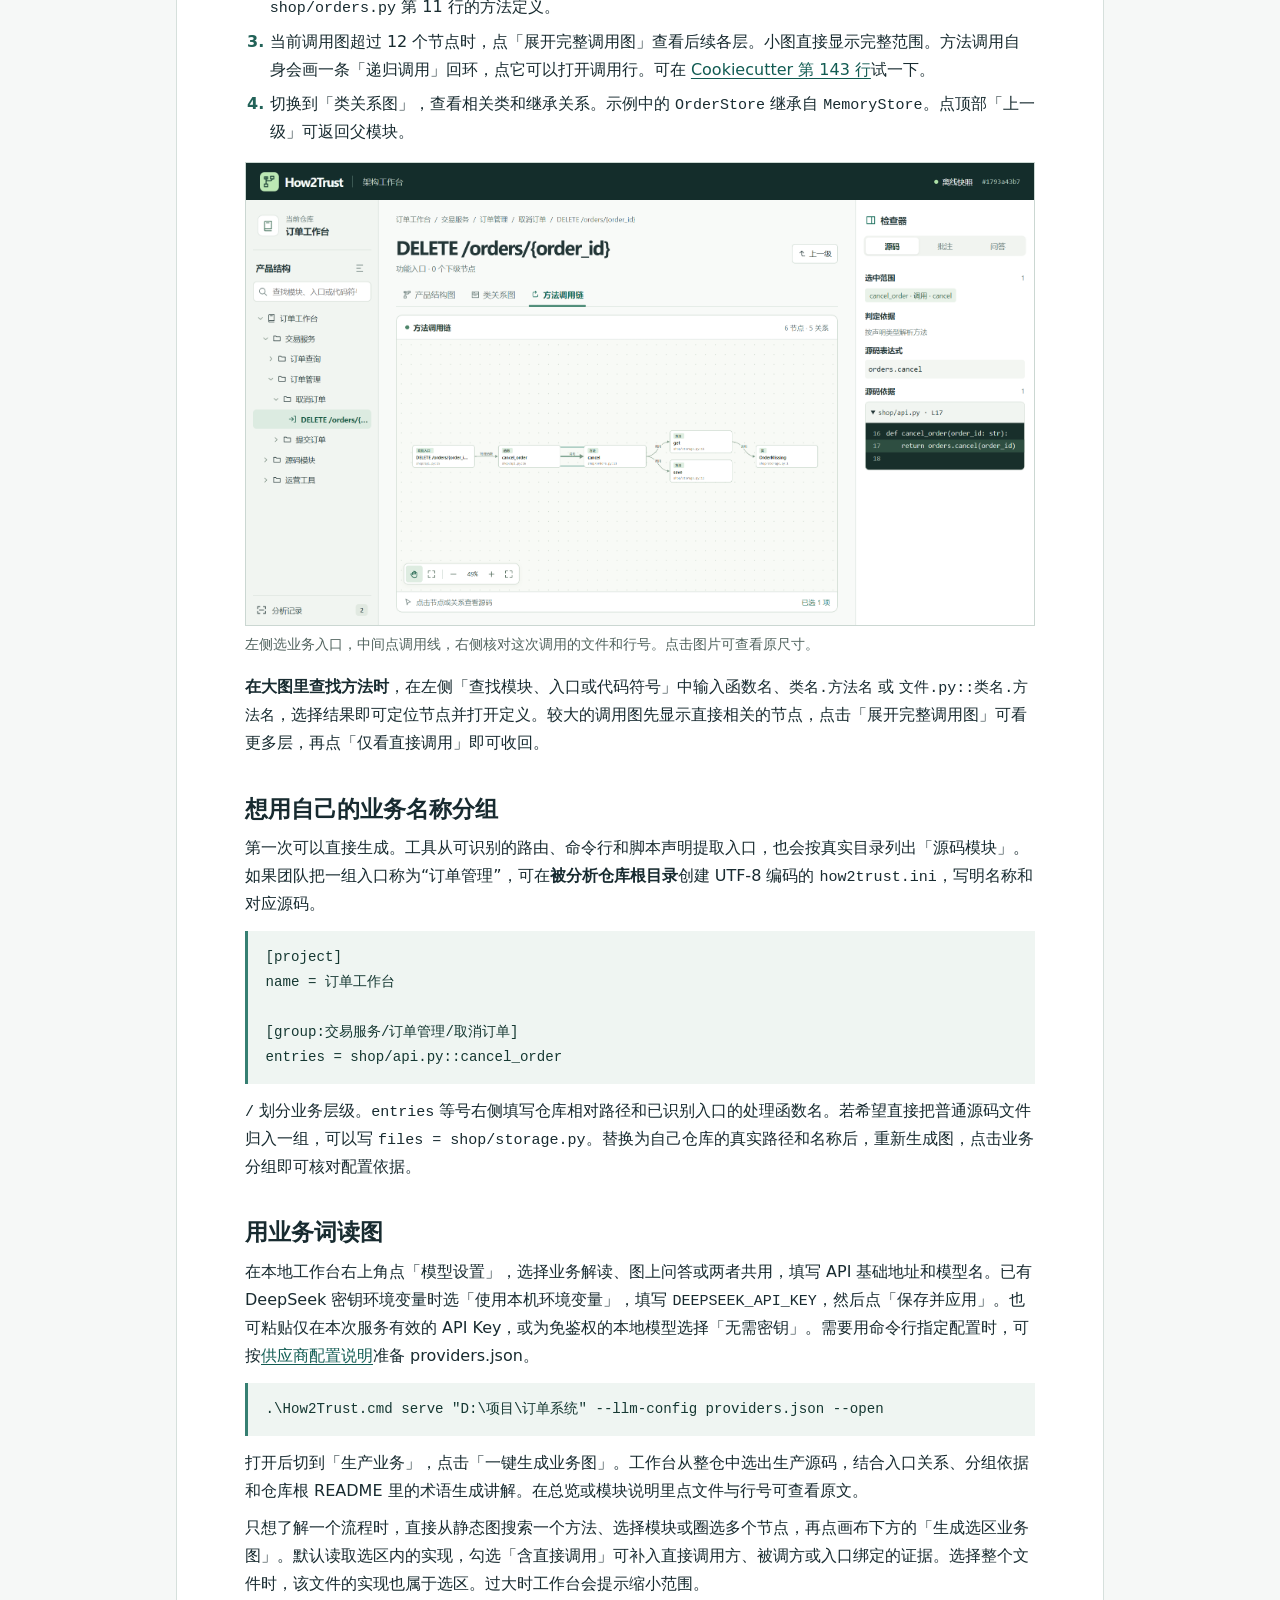
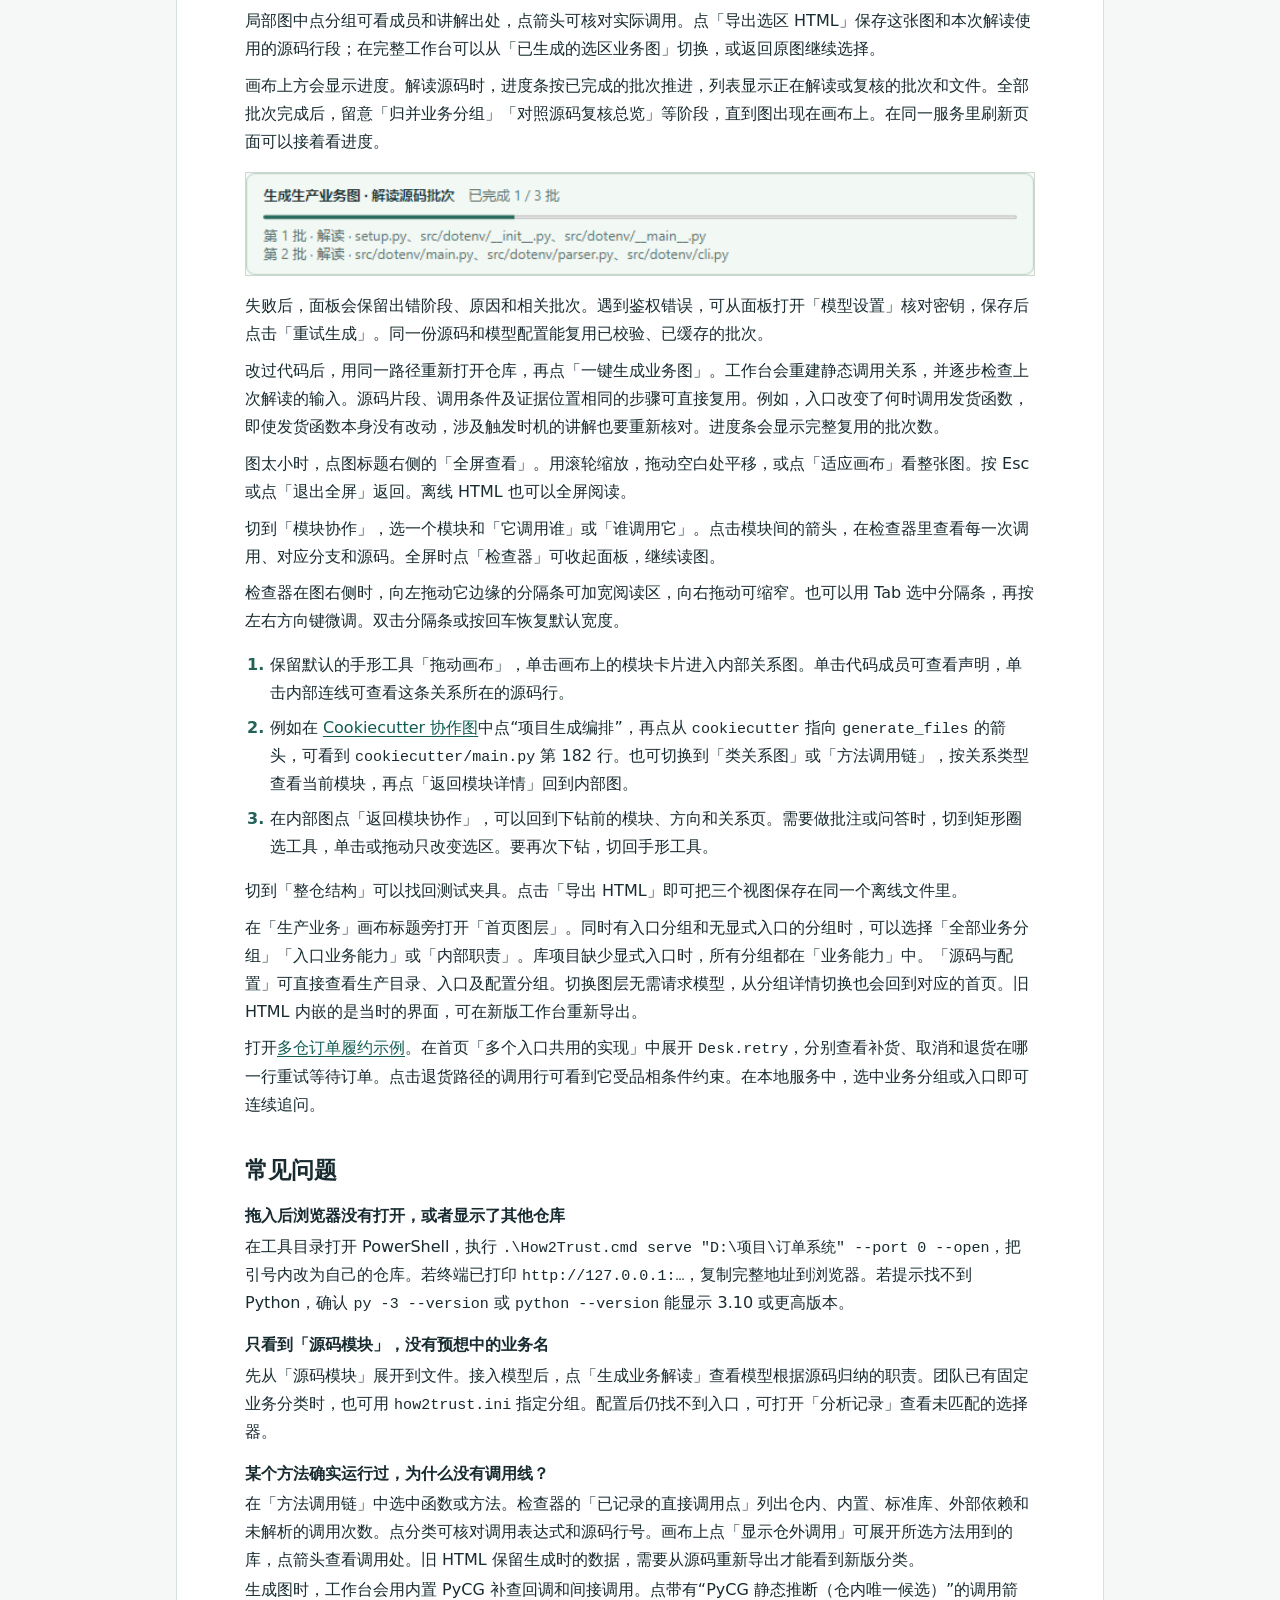
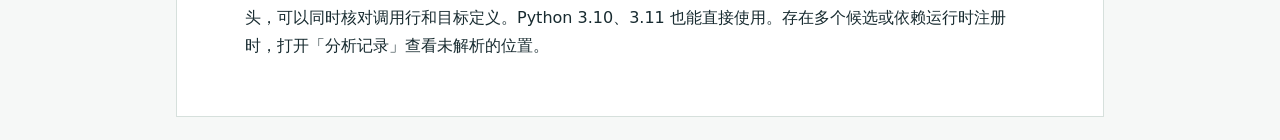
==== commit b957a4b7: "改进 Python 调用链解析，展示仓外依赖并补充评测与答辩材料 接入随包分发的 PyCG、Beniget 和 gast，从源码绑定追踪别名、回调和异常对象的方法；按调用位置核实候选，保留尚未确定的目" ====
--- a/docs/从源码仓库生成架构图.html
+++ b/docs/从源码仓库生成架构图.html
@@ -129,7 +129,8 @@
       <dt>只看到「源码模块」，没有预想中的业务名</dt>
       <dd>先从「源码模块」展开到文件。接入模型后，点「生成业务解读」查看模型根据源码归纳的职责。团队已有固定业务分类时，也可用 <code>how2trust.ini</code> 指定分组。配置后仍找不到入口，可打开「分析记录」查看未匹配的选择器。</dd>
       <dt>某个方法确实运行过，为什么没有调用线？</dt>
-      <dd>图记录可由源码静态定位的调用。反射、运行时注册或动态分派可能无法确定目标。打开「分析记录」核对原因，再从左侧搜索方法名查看定义。</dd>
+      <dd>在「方法调用链」中选中函数或方法。检查器的「已记录的直接调用点」列出仓内、内置、标准库、外部依赖和未解析的调用次数。点分类可核对调用表达式和源码行号。画布上点「显示仓外调用」可展开所选方法用到的库，点箭头查看调用处。旧 HTML 保留生成时的数据，需要从源码重新导出才能看到新版分类。</dd>
+      <dd>生成图时，工作台会用内置 PyCG 补查回调和间接调用。点带有“PyCG 静态推断（仓内唯一候选）”的调用箭头，可以同时核对调用行和目标定义。Python 3.10、3.11 也能直接使用。存在多个候选或依赖运行时注册时，打开「分析记录」查看未解析的位置。</dd>
     </dl>
   </section>
 </main>
